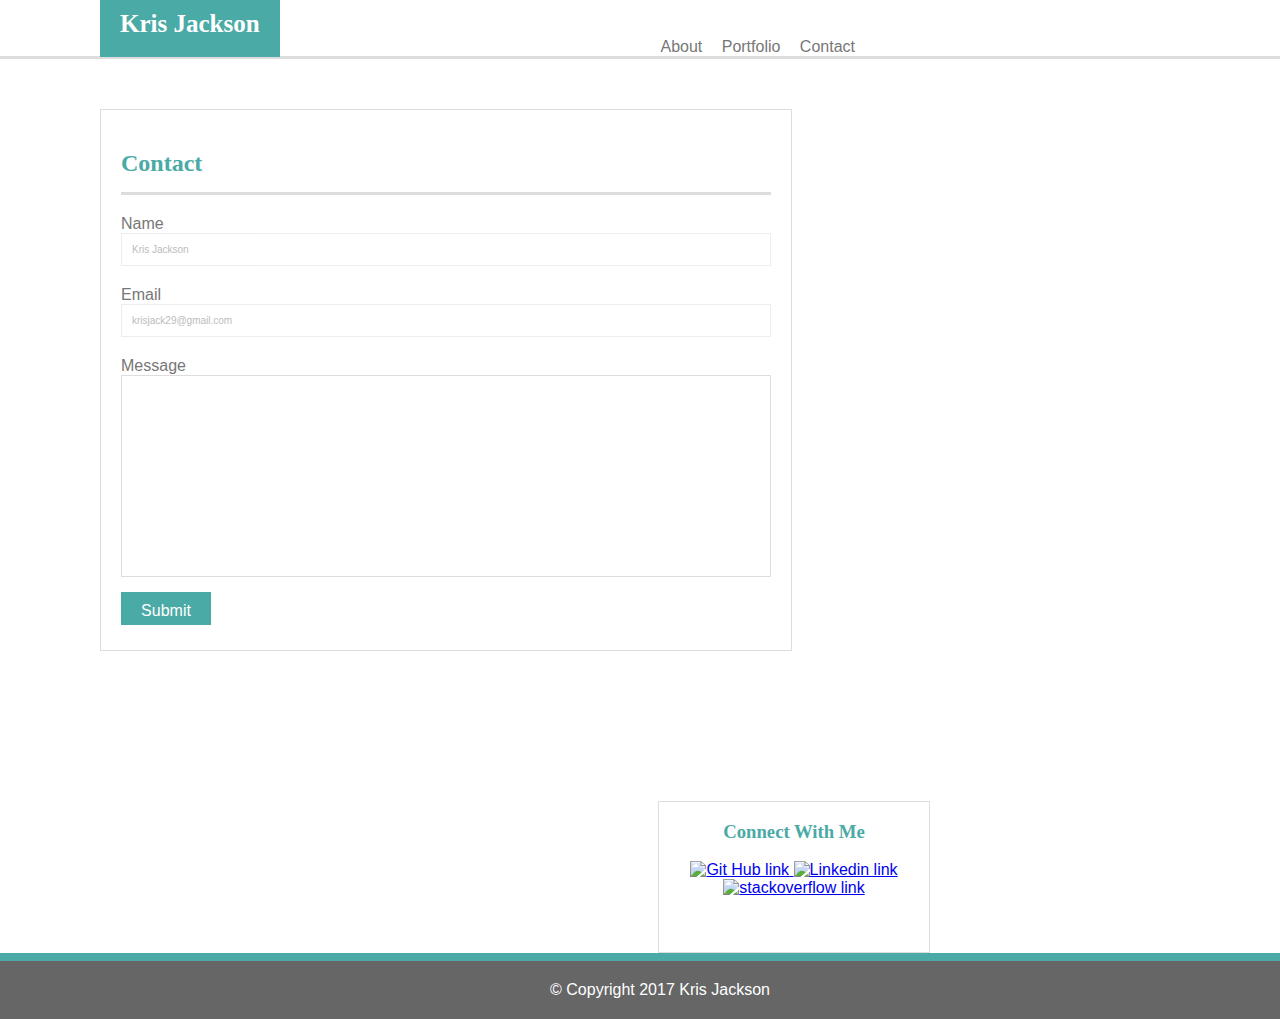
==== contact.html @ 60e7280b "updated Portfolio" ====
<!DOCTYPE html>
<html lang="en-us">

<head>
  <meta charset="UTF-8">
  <title>Contact Page</title>
  <link rel="stylesheet" type="text/css" href="assets/css/style.css">
</head>

<body>

<header class="header">
<h1 id="name">Kris Jackson</h1>
<span>
About
Portfolio
Contact
</span>
</header>


<div id="container">


<div id="bio">
<h2>Contact</h2>

Name
<div id="kris">
Kris Jackson
</div>

Email
<div id="email">
krisjack29@gmail.com
</div>

Message
<div id="message"></div>

<div id="submit">
Submit
</div>


</div>

<div class="side">
<h3 id="contact">Connect With Me</h3>

<a href="https://github.com/krisjack5">
<img class="link-tabs" src="assets/image/1484783256_mark-github.SVG" alt="Git Hub link">
</a>

<a href="https://www.linkedin.com/in/kristofer-jackson-82807192/">
<img class="link-tabs" src="assets/image/1484783310_linkedin.SVG" alt="Linkedin link">
</a>

<a href="http://stackoverflow.com/users/7350698/krisj29">
<img  class="link-tabs" src="assets/image/1484783445_stackoverflow-square-social-media.SVG" alt="stackoverflow link">
</a>
</div>

</div>

<div id="footer">
&copy Copyright 2017 Kris Jackson
</div>

</body>
---- assets/css/style.css ----
body{
	width: 100%;
	font-family: Arial,Helvetica Neue,Helvetica, sans-serif;
	margin: auto;
	margin-top: 10px;
	color: #777777;
}
 h2,
 h3{
 	font-family: Georgia, Times, Times New Roman, serif;
 	color: #4aaaa5;

 }

#header {
	position:absolute;
	font-family: Arial,Helvetica Neue,Helvetica, sans-serif;
	padding: 30px;
	color: #777777;
  	background: #ffffff;
  	font-size: 10px;
  	margin:0;
  	width: 100%;
  	clear:both;
  	border-bottom: solid #dddddd 2px;

 }

header{
	border-bottom: solid #dddddd 3px;
}
  span {
  	text-align: right;
  	display: block;
  	margin-right: 425px;
  	word-spacing: 15px;
}



h1 { display: inline; 

}

h2{
	margin-left: 0px;
	border-bottom: solid #dddddd 3px;
	padding-bottom: 15px;
}

#name {
	font-family: Georgia, Times, Times New Roman, serif;
	background-color: #4aaaa5;
	color: white;
	padding:20px;
	font-size:25px;
	text-align: left;
	margin-left: 100px;
}

#container {
	width: 100%;
	background-image:url("image/back.png");
	clear: both;
	overflow: auto;
	clear:both;
	float: left;
	
}

#main-pic {
	width: 150px;
	height: 200px;
	float: left;
	padding: 10px;
}

#bio {
	background-color: #ffffff;
	width: 650px;
	float:left;
	height: 500px;
	clear: both;
	overflow-y: auto;
	margin: 0px;
	margin-left: 100px;
	padding-top: 30px;
	padding: 20px;
	margin-top: 50px;
	margin-bottom: 100px;
	border: solid 1px #dddddd;
}

.link-tabs {
	width:60px;
	height:40px;
	margin: auto;
	text-align: center;
}


.side {
	margin: 0px;
	float: right;
	width: 270px;
	background-color: #ffffff; 
	height: 150px;
	margin-top: 50px;
	margin-right: 350px;
	text-align: center;
	border: solid 1px #dddddd;

	}

#footer{
	width: 100%;
	clear: both;
	margin-bottom: 0px;
	padding: 20px;
	background-color: #666666;
	text-align: center;
	border-top: 8px solid #4aaaa5; 
	color: white;

}

#kris {
	font-size: 10px;
	opacity: 0.5;
	padding: 10px;
	border: solid 1px #dddddd;
	margin-bottom: 20px;
}

#email {
	font-size: 10px;
	opacity: 0.5;
	padding: 10px;
	border: solid 1px #dddddd;
	margin-bottom: 20px;
}

#message {
	border: solid 1px #dddddd;
	padding-bottom: 200px;
}

#submit {
	color: white;
	background-color: #4aaaa5;
	padding: 15px;
	width: 60px;
	height: 8px;
	margin-top: 15px;
	text-align: center;
	padding-top: 10px;
}


.pics{ 
	width: 250px;
	height: 100px;
	display: table-row-group;
	color:white;


}

#Hangman{
	

}

#RPGgame{
	
	
}

#Triviagame{
	
}

#Rutgersinfowidget{
	
}

#Rockpaperscissors{
	

}
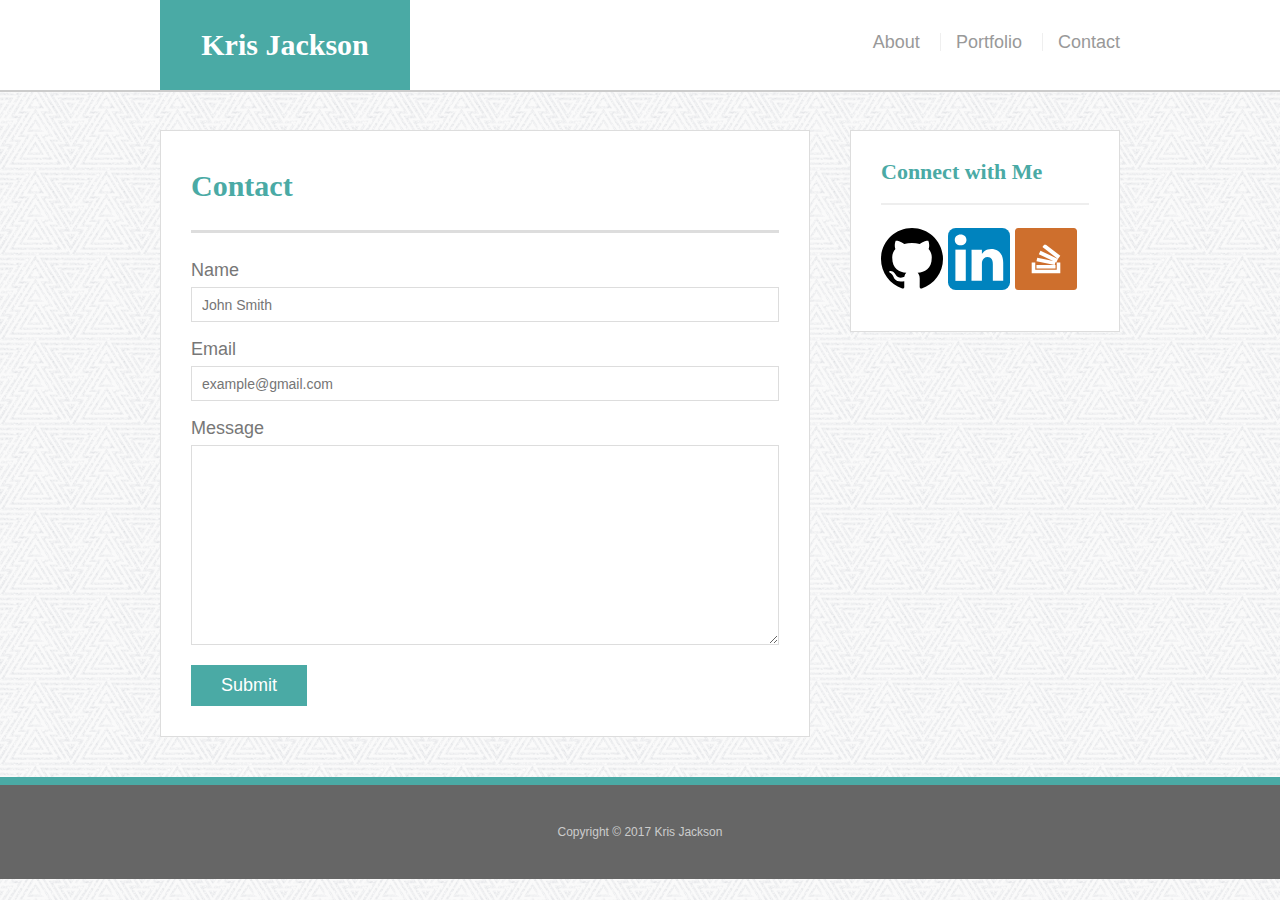
==== commit 22f9bbca: "portfolio update" ====
--- a/contact.html
+++ b/contact.html
@@ -1,70 +1,73 @@
-<!DOCTYPE html>
+<!doctype html>
 <html lang="en-us">
 
 <head>
   <meta charset="UTF-8">
-  <title>Contact Page</title>
+  <title>Contact | Kris Jackson</title>
+  <link rel="stylesheet" type="text/css" href="assets/css/reset.css">
   <link rel="stylesheet" type="text/css" href="assets/css/style.css">
 </head>
 
 <body>
 
-<header class="header">
-<h1 id="name">Kris Jackson</h1>
-<span>
-About
-Portfolio
-Contact
-</span>
-</header>
+  <header id="masthead">
+    <div class="container">
+      <a href="index.html" id="logo">Kris Jackson</a>
+      <nav>
+        <a href="index.html">About</a>
+        <a href="portfolio.html">Portfolio</a>
+        <a href="contact.html">Contact</a>
+      </nav>
+    </div>
+  </header>
+
+  <div id="main-container" class="container">
+    <section class="main-section">
+      <h1>Contact</h1>
+
+      <form id="contact-form">
+        <ul>
+          <li>
+            <label for="name">Name</label>
+            <input type="text" id="name" name="name" placeholder="John Smith" required="required">
+          </li>
+          <li>
+            <label for="email">Email</label>
+            <input type="email" id="email" name="email" placeholder="example@gmail.com" required="required">
+          </li>
+          <li>
+            <label for="message">Message</label>
+            <textarea id="message" name="message" required="required"></textarea>
+          </li>
+        </ul>
+        <input type="submit">
+      </form>
+
+    </section>
+
+    <section class="sidebar">
+      <div id="connect">
+        <h2>Connect with Me</h2>
+
+        <a href="#"><img src="assets/image/1484783256_mark-github.svg" class="social" alt="GitHub" /></a>
+        <a href="#"><img src="assets/image/1484783310_linkedin.svg" class="social" alt="LinkedIn" /></a>
+        <a href="#"><img src="assets/image/1484783445_stackoverflow-square-social-media.svg" class="social" alt="Stack Overflow" /></a>
+      </div>
+    </section>
+  </div>
+
+  <footer>
+    <div class="container">
+      Copyright &copy; 2017 Kris Jackson
+    </div>
+  </footer>
+</body>
+
+</html>
+
+		
 
 
-<div id="container">
 
 
-<div id="bio">
-<h2>Contact</h2>
 
-Name
-<div id="kris">
-Kris Jackson
-</div>
-
-Email
-<div id="email">
-krisjack29@gmail.com
-</div>
-
-Message
-<div id="message"></div>
-
-<div id="submit">
-Submit
-</div>
-
-
-</div>
-
-<div class="side">
-<h3 id="contact">Connect With Me</h3>
-
-<a href="https://github.com/krisjack5">
-<img class="link-tabs" src="assets/image/1484783256_mark-github.SVG" alt="Git Hub link">
-</a>
-
-<a href="https://www.linkedin.com/in/kristofer-jackson-82807192/">
-<img class="link-tabs" src="assets/image/1484783310_linkedin.SVG" alt="Linkedin link">
-</a>
-
-<a href="http://stackoverflow.com/users/7350698/krisj29">
-<img  class="link-tabs" src="assets/image/1484783445_stackoverflow-square-social-media.SVG" alt="stackoverflow link">
-</a>
-</div>
-
-</div>
-
-<div id="footer">
-&copy Copyright 2017 Kris Jackson
-</div>
-
-</body>--- a/assets/css/style.css
+++ b/assets/css/style.css
@@ -1,204 +1,263 @@
-body{
-	width: 100%;
-	font-family: Arial,Helvetica Neue,Helvetica, sans-serif;
-	margin: auto;
-	margin-top: 10px;
-	color: #777777;
-}
- h2,
- h3{
- 	font-family: Georgia, Times, Times New Roman, serif;
- 	color: #4aaaa5;
-
- }
-
-#header {
-	position:absolute;
-	font-family: Arial,Helvetica Neue,Helvetica, sans-serif;
-	padding: 30px;
-	color: #777777;
-  	background: #ffffff;
-  	font-size: 10px;
-  	margin:0;
-  	width: 100%;
-  	clear:both;
-  	border-bottom: solid #dddddd 2px;
-
- }
-
-header{
-	border-bottom: solid #dddddd 3px;
-}
-  span {
-  	text-align: right;
-  	display: block;
-  	margin-right: 425px;
-  	word-spacing: 15px;
-}
-
-
-
-h1 { display: inline; 
-
-}
-
-h2{
-	margin-left: 0px;
-	border-bottom: solid #dddddd 3px;
-	padding-bottom: 15px;
-}
-
-#name {
-	font-family: Georgia, Times, Times New Roman, serif;
-	background-color: #4aaaa5;
-	color: white;
-	padding:20px;
-	font-size:25px;
-	text-align: left;
-	margin-left: 100px;
-}
-
-#container {
-	width: 100%;
-	background-image:url("image/back.png");
-	clear: both;
-	overflow: auto;
-	clear:both;
-	float: left;
+body {
+  font-family: 'Arial', 'Helvetica Neue', Helvetica, sans-serif;
+  font-size: 18px;
+  color: #777;
+  line-height: 34px;
+  background: url("../image/background.png");
+}
+
+* {
+  box-sizing: border-box;
+}
+
+
+/*general*/
+
+.container {
+  clear: both;
+  margin: 0 auto;
+  width: 100%;
+  max-width: 960px;
+}
+
+h1,
+h2,
+h3,
+p {
+  margin-bottom: 20px;
+}
+
+p:last-child {
+  margin-bottom: 0;
+}
+
+h1,
+h2,
+h3 {
+  font-family: 'Georgia', Times, Times New Roman, serif;
+  color: #4aaaa5;
+  font-weight: 700;
+}
+
+h1 {
+  padding-bottom: 20px;
+  font-size: 30px;
+  line-height: 49px;
+  border-bottom: 3px solid #ddd;
+}
+
+h2,
+h3 {
+  font-size: 22px;
+}
+
+
+/*header*/
+
+#masthead {
+  position: fixed;
+  z-index: 99;
+  margin: 0 0 30px;
+  overflow: auto;
+  width: 100%;
+  color: #fff;
+  background: #fff;
+  border-bottom: 2px solid #ccc;
+}
+
+#logo {
+  width: 250px;
+  height: 90px;
+  float: left;
+  font-family: 'Georgia', Times, Times New Roman, serif;
+  text-align: center;
+  line-height: 90px;
+  color: #fff;
+  font-weight: 700;
+  font-size: 30px;
+  text-decoration: none;
+  background: #4aaaa5;
+}
+
+nav {
+  float: right;
+  margin-top: 25px;
+}
+
+nav a {
+  display: inline-block;
+  margin-left: 15px;
+  padding-left: 15px;
+  color: #999;
+  text-decoration: none;
+  line-height: 18px;
+  border-left: 1px solid #efefef;
+}
+
+nav a:first-child {
+  border-left: 0 none;
+}
+
+
+/*footer*/
+
+footer {
+  padding: 30px 0;
+  clear: both;
+  color: #fff;
+  color: #ccc;
+  font-size: 12px;
+  text-align: center;
+  background: #666;
+  border-top: 8px solid #4aaaa5;
+}
+
+
+/*sidebar*/
+
+.sidebar {
+  padding: 30px;
+  width: 100%;
+  max-width: 270px;
+  float: right;
+  margin-bottom: 20px;
+  background: #fff;
+  border: 1px solid #ddd;
+}
+
+h3,
+.sidebar h2 {
+  padding-bottom: 20px;
+  margin-bottom: 15px;
+  line-height: 22px;
+  border-bottom: 2px solid #eee;
+}
+
+.social {
+  width: 62px;
+  height: 62px;
+  margin-top: 8px;
+  margin-right: 5px;
+}
+
+.social:last-child {
+  margin-right: 0;
+}
+
+
+/*main*/
+
+#main-container {
+  padding-top: 130px;
+}
+
+.main-section {
+  padding: 30px;
+  margin: 0 0 40px 0;
+  width: 100%;
+  max-width: 650px;
+  float: left;
+  background: #fff;
+  border: 1px solid #ddd;
+}
+
+
+/*portfolio page*/
+
+.work {
+  position: relative;
+  width: 274px;
+  overflow: auto;
+  float: left;
+  margin: 20px 0 25px;
+}
+
+.work:nth-child(even) {
+  margin-right: 40px;
+}
+
+.work img {
+  width: 100%;
+  border: 0 none;
+  opacity: .8;
+}
+
+.work h3 {
+  position: absolute;
+  bottom: 20px;
+  margin-bottom: 0;
+  padding: 15px;
+  width: 100%;
+  color: #fff;
+  text-align: center;
+  line-height: 30px;
+  font-weight: 300;
+  background: #4aaaa5;
+  border-bottom: 0;
+}
+
+.auth-image {
+  width: 200px;
+  height: auto;
+  margin-top: 10px;
+  margin-right: 25px;
+  float: left;
+}
+
+
+/*contact page*/
+
+#contact-form ul {
+  margin-bottom: 20px;
+}
+
+#contact-form li {
+  margin-bottom: 10px;
+}
+
+label,
+input[type=text],
+input[type=email],
+textarea {
+  display: block;
+  width: 100%;
+}
+
+input[type=text],
+input[type=email],
+textarea {
+  height: 35px;
+  padding: 0 10px;
+  font-size: 14px;
+  border: 1px solid #ddd;
+}
+
+textarea {
+  height: 200px;
+}
+
+input[type=submit] {
+  padding: 10px 30px;
+  color: #fff;
+  font-size: 18px;
+  cursor: pointer;
+  background: #4aaaa5;
+  border: 0 none;
+}
+
+
+
+
+
+
+
 	
-}
-
-#main-pic {
-	width: 150px;
-	height: 200px;
-	float: left;
-	padding: 10px;
-}
-
-#bio {
-	background-color: #ffffff;
-	width: 650px;
-	float:left;
-	height: 500px;
-	clear: both;
-	overflow-y: auto;
-	margin: 0px;
-	margin-left: 100px;
-	padding-top: 30px;
-	padding: 20px;
-	margin-top: 50px;
-	margin-bottom: 100px;
-	border: solid 1px #dddddd;
-}
-
-.link-tabs {
-	width:60px;
-	height:40px;
-	margin: auto;
-	text-align: center;
-}
-
-
-.side {
-	margin: 0px;
-	float: right;
-	width: 270px;
-	background-color: #ffffff; 
-	height: 150px;
-	margin-top: 50px;
-	margin-right: 350px;
-	text-align: center;
-	border: solid 1px #dddddd;
-
-	}
-
-#footer{
-	width: 100%;
-	clear: both;
-	margin-bottom: 0px;
-	padding: 20px;
-	background-color: #666666;
-	text-align: center;
-	border-top: 8px solid #4aaaa5; 
-	color: white;
-
-}
-
-#kris {
-	font-size: 10px;
-	opacity: 0.5;
-	padding: 10px;
-	border: solid 1px #dddddd;
-	margin-bottom: 20px;
-}
-
-#email {
-	font-size: 10px;
-	opacity: 0.5;
-	padding: 10px;
-	border: solid 1px #dddddd;
-	margin-bottom: 20px;
-}
-
-#message {
-	border: solid 1px #dddddd;
-	padding-bottom: 200px;
-}
-
-#submit {
-	color: white;
-	background-color: #4aaaa5;
-	padding: 15px;
-	width: 60px;
-	height: 8px;
-	margin-top: 15px;
-	text-align: center;
-	padding-top: 10px;
-}
-
-
-.pics{ 
-	width: 250px;
-	height: 100px;
-	display: table-row-group;
-	color:white;
-
-
-}
-
-#Hangman{
-	
-
-}
-
-#RPGgame{
-	
-	
-}
-
-#Triviagame{
-	
-}
-
-#Rutgersinfowidget{
-	
-}
-
-#Rockpaperscissors{
-	
-
-}
-
-
-
-
-	
-
-
-
-
-
-
-
-
-
+
+
+
+
+
+
+
+
+
